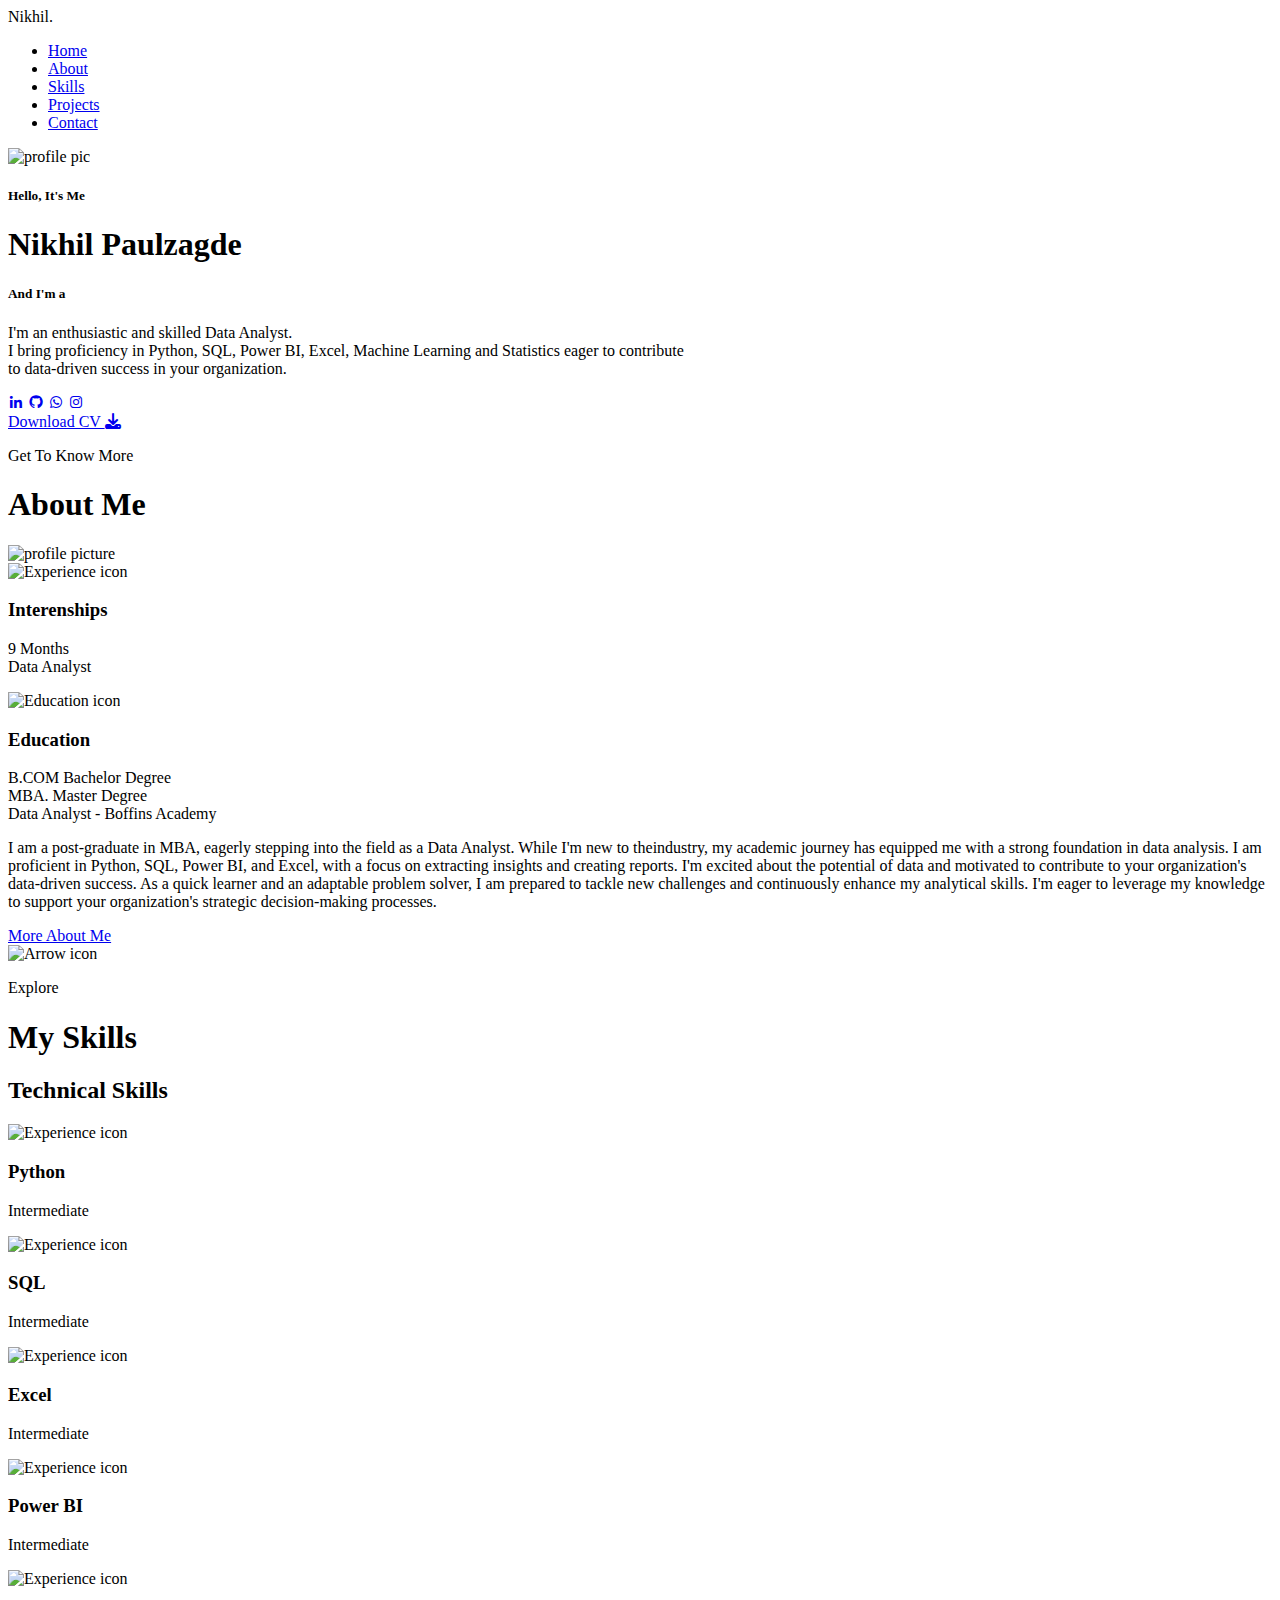
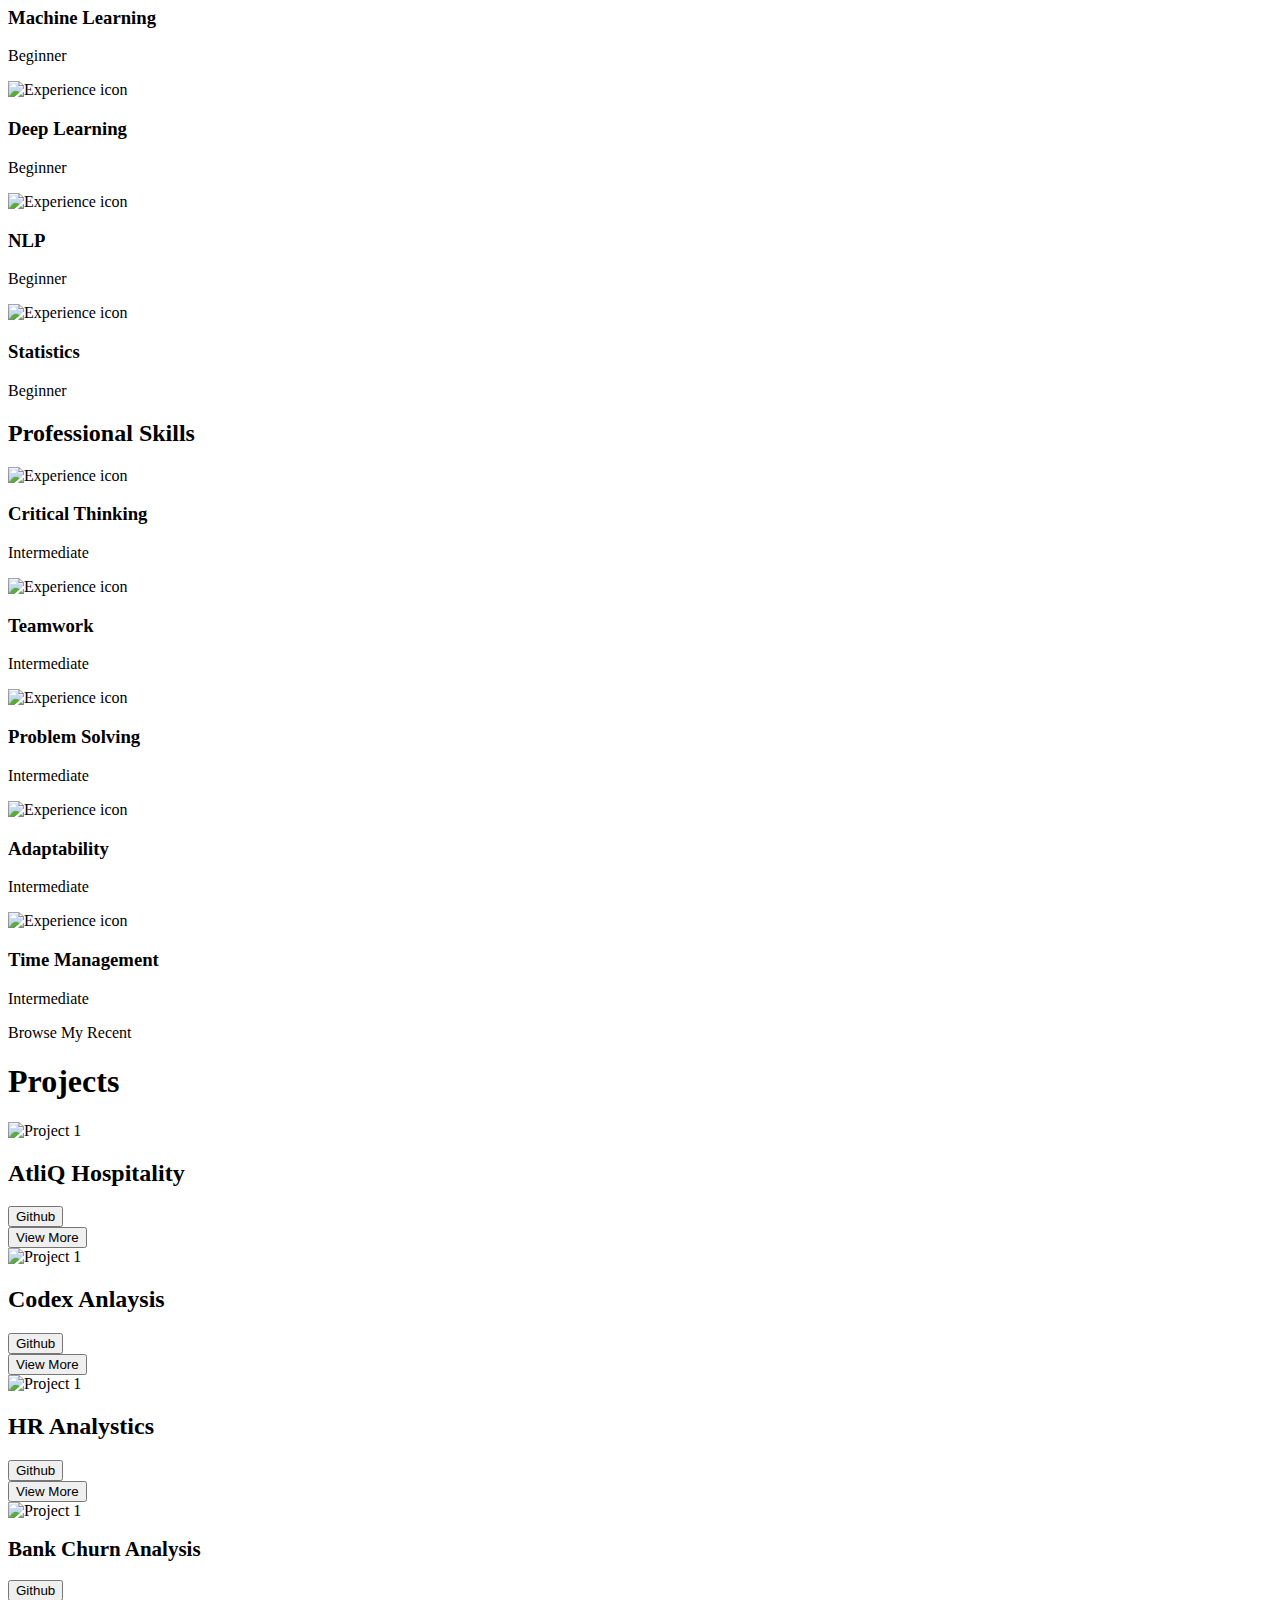
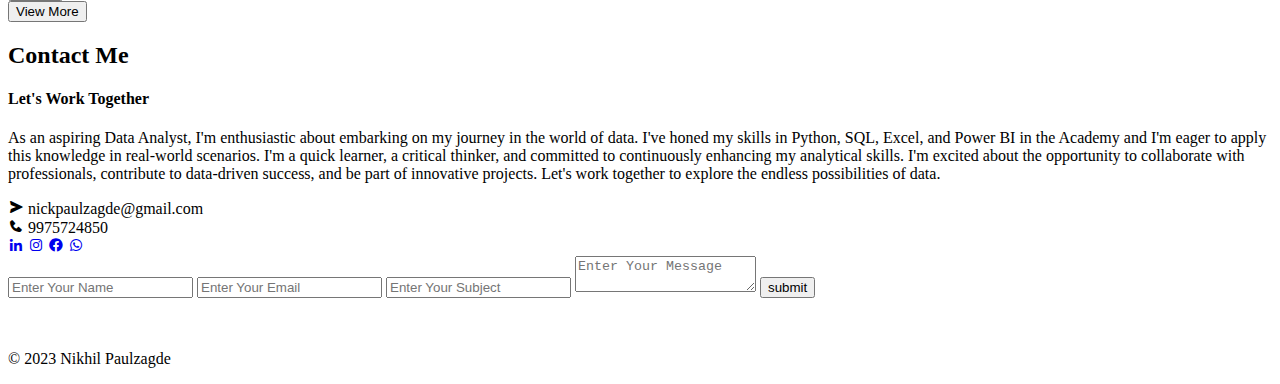
==== index.html @ 12d4e2b3 "html uploaded" ====
<!DOCTYPE html>
<html lang="en">

<head>
    <meta charset="UTF-8">
    <meta name="viewport" content="width=device-width, initial-scale=1.0">
    <title>Portfolio</title>
	
    <link rel="stylesheet" type="text/css" href="asset/css/test1.css">
    <link href='https://unpkg.com/boxicons@2.1.4/css/boxicons.min.css' rel='stylesheet'>
    <script src="https://unpkg.com/typed.js@2.0.16/dist/typed.umd.js"></script>

    <link rel="stylesheet" href="https://cdnjs.cloudflare.com/ajax/libs/font-awesome/6.1.14444/css/font-awesome.min.css">
    <link rel="stylesheet"
        href="https://cdnjs.cloudflare.com/ajax/libs/font-awesome/6.1.14444/css/font-awesome.min.css">

    <link rel="stylesheet" href="https://cdnjs.cloudflare.com/ajax/libs/font-awesome/6.4.2/css/all.min.css">
</head>

<body>
    <div class="header-1">
        <div class="head">

            <header>
                <div class="logo">
                    <div class="logo-text">Nikhil.</div>
                </div>
                <nav>
                    
                    <ul class="nav" id="toggleButton">
                        <li><a href="#home" style="--i:1" class="active">Home</a></li>
                        <li><a href="#about" style="--i:2">About</a></li>
                        <li><a href="#experience" style="--i:3">Skills</a></li>
                        <li><a href="#projects" style="--i:4">Projects</a></li>
                        <li><a href="#contact" style="--i:5">Contact</a></li>
                    </ul>
                </nav>
            </header>
            <div class="container" id="home">
                <div class="hero-pic">
                    <img src="asset/images/my_image.jpg" alt="profile pic">
                </div>
                <div class="home-content">
                    <h5>Hello, It's Me</h5>
                    <h1>Nikhil Paulzagde</h1>
                    <h5>And I'm a <span class="text"></span></h5>
                    <p>I'm an enthusiastic and skilled Data Analyst.<br>
                        I bring proficiency in Python, SQL, Power BI, Excel, Machine Learning and Statistics eager to
                        contribute
                        <br>
                        to data-driven success in your organization.
                    </p>

                    <div class="home-sci">
                        <a href="https://www.linkedin.com/in/nikhil-paulzagde-4967181a2/" style="--i:6"><i
                                class='bx bxl-linkedin'></i></a>
                        <a href="https://github.com/NikhilPaulzagde" style="--i:7"><i class='bx bxl-github'></i></a>
                        <a href="https://wa.me/+919975724850" target="_blank" style="--i:8"><i
                                class='bx bxl-whatsapp'></i></a>
                        <a href="https://instagram.com/_nickk_paul?igshid=OGQ5ZDc2ODk2ZA==" style="--i:9"><i
                                class='bx bxl-instagram'></i></a>

                    </div>
                    <div class="btn-group">


                        <a href="asset/cv.pdf" download class="btn-box">Download CV
                            <i class="fa fa-download"></i>
                        </a>


                    </div>
                </div>
            </div>

        </div>
        <section id="about">
            <p class="section-p1">Get To Know More</p>
            <h1 class="sub-title">About <span>Me</span></h1>
            <div class="section-container">
                <div class="section_pic-container">
                    <img src="asset/images/my_image.jpg" alt="profile picture"
                        class="about-pic" />
                </div>
                <div class="about-detail-container">
                    <div class="about-container">
                        <div class="detail-container">
                            <img src="asset/images/icons/internship.png" alt="Experience icon"
                                class="icon" />
                            <h3>Interenships</h3>
                            <p>9 Months <br> Data Analyst</p>
                        </div>
                        <div class="detail-container">
                            <img src="asset/images/icons/education.png" alt="Education icon"
                                class="icon">
                            <h3>Education</h3>
                            <p>B.COM Bachelor Degree <br>MBA. Master Degree <br>Data Analyst - Boffins Academy</p>
                        </div>
                    </div>
    
                    <div class="about-text">
                        <p>I am a post-graduate in MBA, eagerly stepping into the field as a Data Analyst. While I'm new to
                            theindustry, my academic journey has equipped me with a strong foundation in data analysis. I am
                            proficient in Python, SQL, Power BI, and Excel, with a focus on extracting insights and creating
                            reports. I'm excited about the potential of data and motivated to contribute to your
                            organization's
                            data-driven success. As a quick learner and an adaptable problem solver, I am prepared to tackle
                            new challenges and continuously enhance my analytical skills. I'm eager to leverage my knowledge
                            to support your organization's strategic decision-making processes.</p>
    
                    </div>
    
                    <div class="btn-group">
                        <a href="about.html" class="btn-box">More About Me</a>
                    </div>
    
    
                </div>
            </div>
    
            <img src="" alt="Arrow icon" class="icon arrow" onclick="loction.href='./#experience'">
        </section>
    
    
        <section id="experience">
            <p class="section-p1">Explore </p>
            <h1 class="sub-title">My <span>Skills</span></h1>
            <div class="experience-detail-container">
                <div class="about-container">
                    <div class="detail-container">
                        <h2 class="experience-sub-title">Technical Skills</h2>
                        <div class="article-container">
                            
                            <article>
                                <img src="asset/images/icons/python.png" alt="Experience icon"
                                    class="icon">
                                <div>
                                    <h3>Python</h3>
                                    <p>Intermediate</p>
                                </div>
                            </article>
                            <article>
                                <img src="asset/images/icons/SQL.png" alt="Experience icon"
                                    class="icon">
                                <div>
                                    <h3>SQL</h3>
                                    <p>Intermediate</p>
                                </div>
                            </article>
                            <article>
                                <img src="asset/images/icons/Excel.png" alt="Experience icon"
                                    class="icon">
                                <div>
                                    <h3>Excel</h3>
                                    <p>Intermediate</p>
                                </div>
                            </article>
                            <article>
                                <img src="asset/images/icons/power.png" alt="Experience icon"
                                    class="icon">
                                <div>
                                    <h3>Power BI</h3>
                                    <p>Intermediate</p>
                                </div>
                            </article>
                            <article>
                                <img src="asset/images/icons/ML.png" alt="Experience icon"
                                    class="icon">
                                <div>
                                    <h3>Machine Learning</h3>
                                    <p>Beginner</p>
                                </div>
                            </article>
                            <article>
                                <img src="asset/images/icons/DL.png" alt="Experience icon"
                                    class="icon">
                                <div>
                                    <h3>Deep Learning</h3>
                                    <p>Beginner</p>
                                </div>
                            </article>
                            <article>
                                <img src="asset/images/icons/NLP.png" alt="Experience icon"
                                    class="icon">
                                <div>
                                    <h3>NLP</h3>
                                    <p>Beginner</p>
                                </div>
                            </article>
                            <article>
                                <img src="asset/images/icons/stat.png" alt="Experience icon"
                                    class="icon">
                                <div>
                                    <h3>Statistics</h3>
                                    <p>Beginner</p>
                                </div>
                            </article>
    
    
                        </div>
                    </div>
                    <div class="detail-container">
                        <h2 class="experience-sub-title">Professional Skills</h2>
                        <div class="article-container">
    
                            <article>
                                <img src="asset/images/icons/check.png" alt="Experience icon"
                                    class="icon">
                                <div>
                                     <h3>Critical Thinking</h3>
                                    <p>Intermediate</p>
                                </div>
                            </article>
                            <article>
                                <img src="asset/images/icons/check.png" alt="Experience icon"
                                    class="icon">
                                <div>
                                    <h3>Teamwork</h3>
                                    <p>Intermediate</p>
                                </div>
                            </article>
                            <article>
                                <img src="asset/images/icons/check.png" alt="Experience icon"
                                    class="icon">
                                <div>
                                    <h3>Problem Solving</h3>
                                    <p>Intermediate</p>
                                </div>
                            </article>
                            <article>
                                <img src="asset/images/icons/check.png" alt="Experience icon"
                                    class="icon">
                                <div>
                                    <h3>Adaptability</h3>
                                    <p>Intermediate</p>
                                </div>
                            </article>
                            <article>
                                <img src="asset/images/icons/check.png" alt="Experience icon"
                                    class="icon">
                                <div>
                                    <h3>Time Management</h3>
                                    <p>Intermediate</p>
                                </div>
                            </article>
    
    
                        </div>
    
                    </div>
                </div>
            </div>
        </section>
    
     
    
        <section id="projects">
            <p class="section-p1">Browse My Recent</p>
            <h1 class="sub-title"><span>Projects</span></h1>
            <div class="experience-detail-container1">
                <div class="about-container">
    
                    <div class="detail-container color-container">
                        <div class="about-detail-container">
                            <img src="asset/images/Project/logos/Project 1 logo.PNG" alt="Project 1"
                                class="project-img" />
                        </div>
                        <h2 class="experience-sub-title project-title">AtliQ Hospitality</h2>
                        <div class="btn-contanier">
                            <button class="btn btn-color-2 btn-box1"
                                onclick="location.href='https://github.com/NikhilPaulzagde/Data-Analyst-projects/tree/main/Power%20BI%20Project/AtliQ%20Hospitality'">Github</button><br>
                            <button class="btn btn-color-2 btn-box1" onclick="location.href='project.html'">View
                                More</button>
                        </div>
                    </div>
    
                    <div class="detail-container color-container">
                        <div class="about-detail-container">
                            <img src="asset/images/Project/logos/codex logo.PNG" alt="Project 1"
                                class="project-img" />
                        </div>
                        <h2 class="experience-sub-title project-title">Codex Anlaysis</h2>
                        <div class="btn-contanier">
                            <button class="btn btn-color-2 btn-box1"
                                onclick="location.href='https://github.com/NikhilPaulzagde/Data-Analyst-projects/tree/main/Power%20BI%20Project/Codex%20Energy%20Drink'">Github</button><br>
                            <button class="btn btn-color-2 btn-box1" onclick="location.href='project.html'">View
                                More</button>
                        </div>
                    </div>
                    <div class="detail-container color-container">
                        <div class="about-detail-container">
                            <img src="asset/images/Project/logos/HR logo.jpg" alt="Project 1"
                                class="project-img" />
                        </div>
                        <h2 class="experience-sub-title project-title">HR Analystics</h2>
                        <div class="btn-contanier">
                            <button class="btn btn-color-2 btn-box1"
                                onclick="location.href='https://github.com/NikhilPaulzagde/Data-Analyst-projects/tree/main/Power%20BI%20Project/HR%20Analytics'">Github</button><br>
                            <button class="btn btn-color-2 btn-box1" onclick="location.href='project.html'">View
                                More</button>
                        </div>
                    </div>
                    <div class="detail-container color-container">
                        <div class="about-detail-container">
                            <img src="asset/images/Project/logos/Bank churn logo.png" alt="Project 1"
                                class="project-img" />
                        </div>
                        <h2 class="experience-sub-title project-title" style="font-size: 21px;">Bank Churn Analysis</h2>
                        <div class="btn-contanier">
                            <button class="btn btn-color-2 btn-box1"
                                onclick="location.href='https://github.com/NikhilPaulzagde/Data-Analyst-projects/tree/main/Power%20BI%20Project/Bank%20Customer%20Churn%20Analysis'">Github</button><br>
                            <button class="btn btn-color-2 btn-box1" onclick="location.href='project.html'">View
                                More</button>
                        </div>
                    </div>
                    
    
                </div>
            </div>
            
    
        </section>
    
        <section class="contact" id="contact">
    
            <div class="contact-text">
                <h2>Contact <span>Me</span></h2>
                <h4>Let's Work Together</h4>
                <p> As an aspiring Data Analyst, I'm enthusiastic about embarking on my journey in the world of data. I've
                    honed my skills in Python, SQL, Excel, and Power BI in the Academy and I'm eager to apply this knowledge
                    in real-world scenarios. I'm a quick learner, a critical thinker, and committed to continuously
                    enhancing my analytical skills. I'm excited about the opportunity to collaborate with professionals,
                    contribute to data-driven success, and be part of innovative projects. Let's work together to explore
                    the endless possibilities of data.</p>
    
                <div class="contact-list">
                    <li><i class="bx bxs-send"></i> nickpaulzagde@gmail.com</li>
                    <li><i class="bx bxs-phone"></i> 9975724850</li>
                </div>
    
                <div class="contact-icons">
                    <a href="https://www.linkedin.com/in/nikhil-paulzagde-4967181a2/"><i class="bx bxl-linkedin"></i></a>
                    <a href="https://www.instagram.com/direct/t/_nickk_paul"><i class="bx bxl-instagram"></i></a>
                    <a href="https://www.facebook.com/npaulzagde"><i class="bx bxl-facebook-circle"></i></a>
                    <a href="https://wa.me/+919975724850" target="_blank" style="--i:8"><i class='bx bxl-whatsapp'></i></a>
    
                </div>
    
            </div>
    
    
    
    
    
            <div class="contact-form">
                <form action="https://formsubmit.co/nickpaulzagde@gmail.com" method="POST">
    
                    <input type="text" name="name" placeholder="Enter Your Name" required>
                    <input type="email" name="email" placeholder="Enter Your Email" required>
                    <input type="text" name="subject" placeholder="Enter Your Subject" required>
                    <textarea  name="message" col="50" row="10" placeholder="Enter Your Message" required></textarea>
                    <input type="hidden" name="_captcha" value="false">
    
                    <input type="submit" class="send" value="submit">
    
                </form>
    
            </div>
    
    
        </section> 
		<br>
		<br>
		
        <footer class="footer">
            <p>&copy; 2023 Nikhil Paulzagde</p>
        </footer>
    
    
        <script src="asset/js/main.js"></script>
        <script src="https://code.jquery.com/jquery-3.6.0.min.js"></script>
        <link rel="stylesheet" type="text/css" href="https://cdn.jsdelivr.net/npm/slick-carousel@1.8.1/slick/slick.css" />
        <script type="text/javascript" src="https://cdn.jsdelivr.net/npm/slick-carousel@1.8.1/slick/slick.min.js"></script>
    

        <script src="https://cdnjs.cloudflare.com/ajax/libs/typed.js/2.0.10/typed.js"></script>
        <script>


            document.addEventListener("DOMContentLoaded", function () {
                var toggleButton = document.querySelector("toggleButton");
                var navbar = document.getElementById("toggleButton");

                toggleButton.addEventListener("click", function () {
                    navbar.classList.toggle("active");
                });
            });




        </script>
</body>

</html>
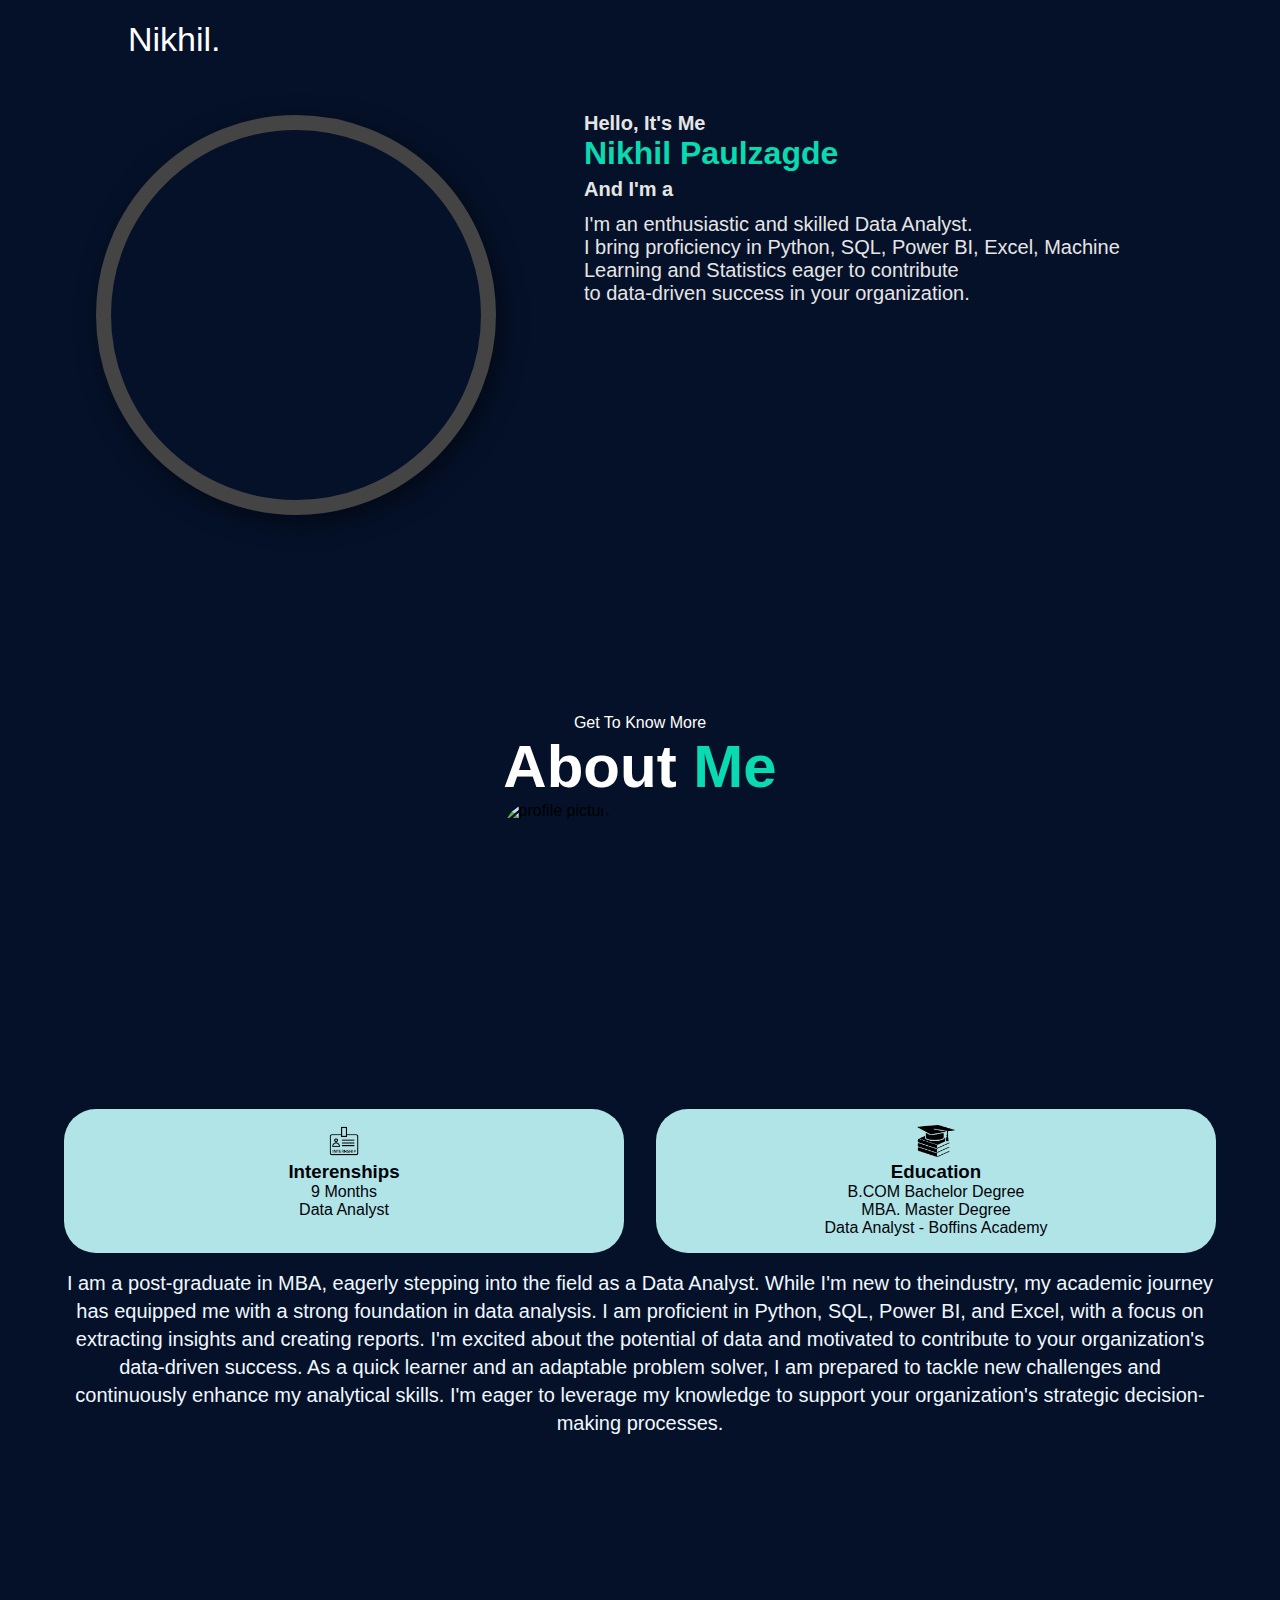
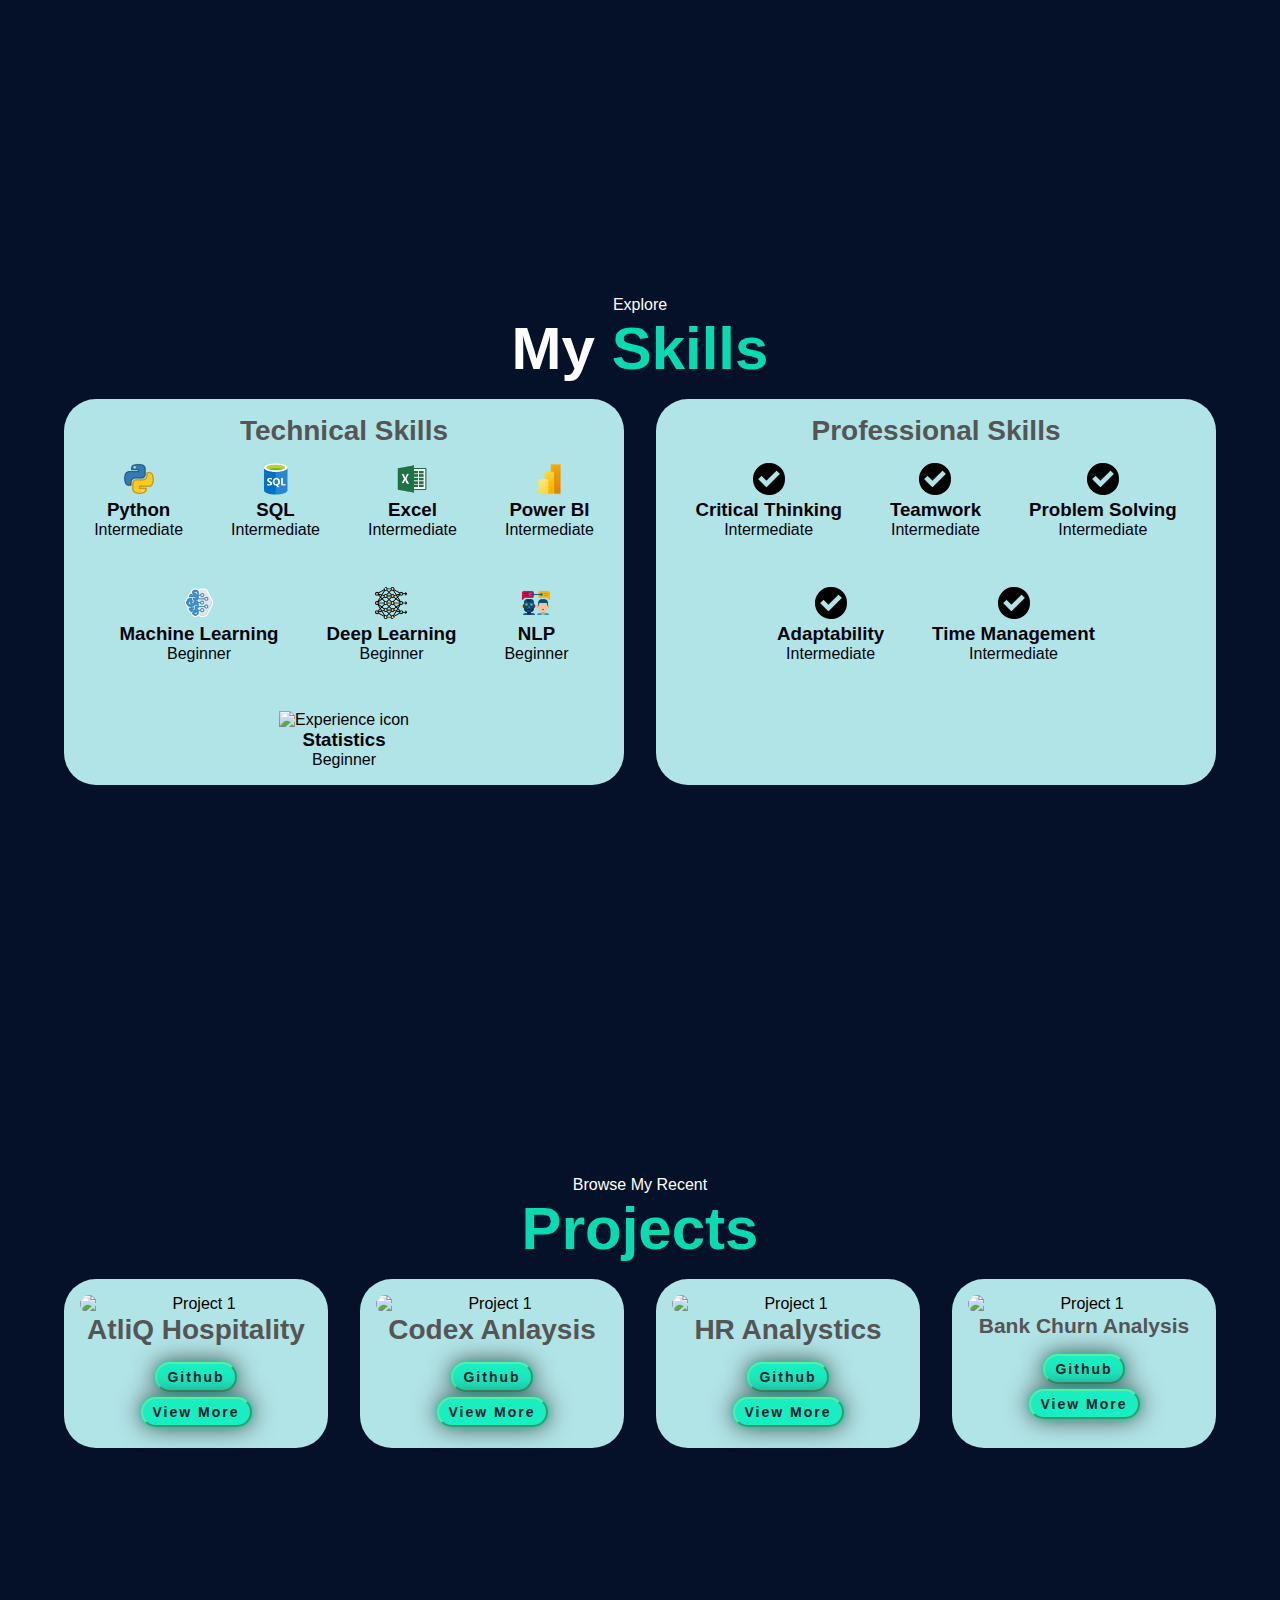
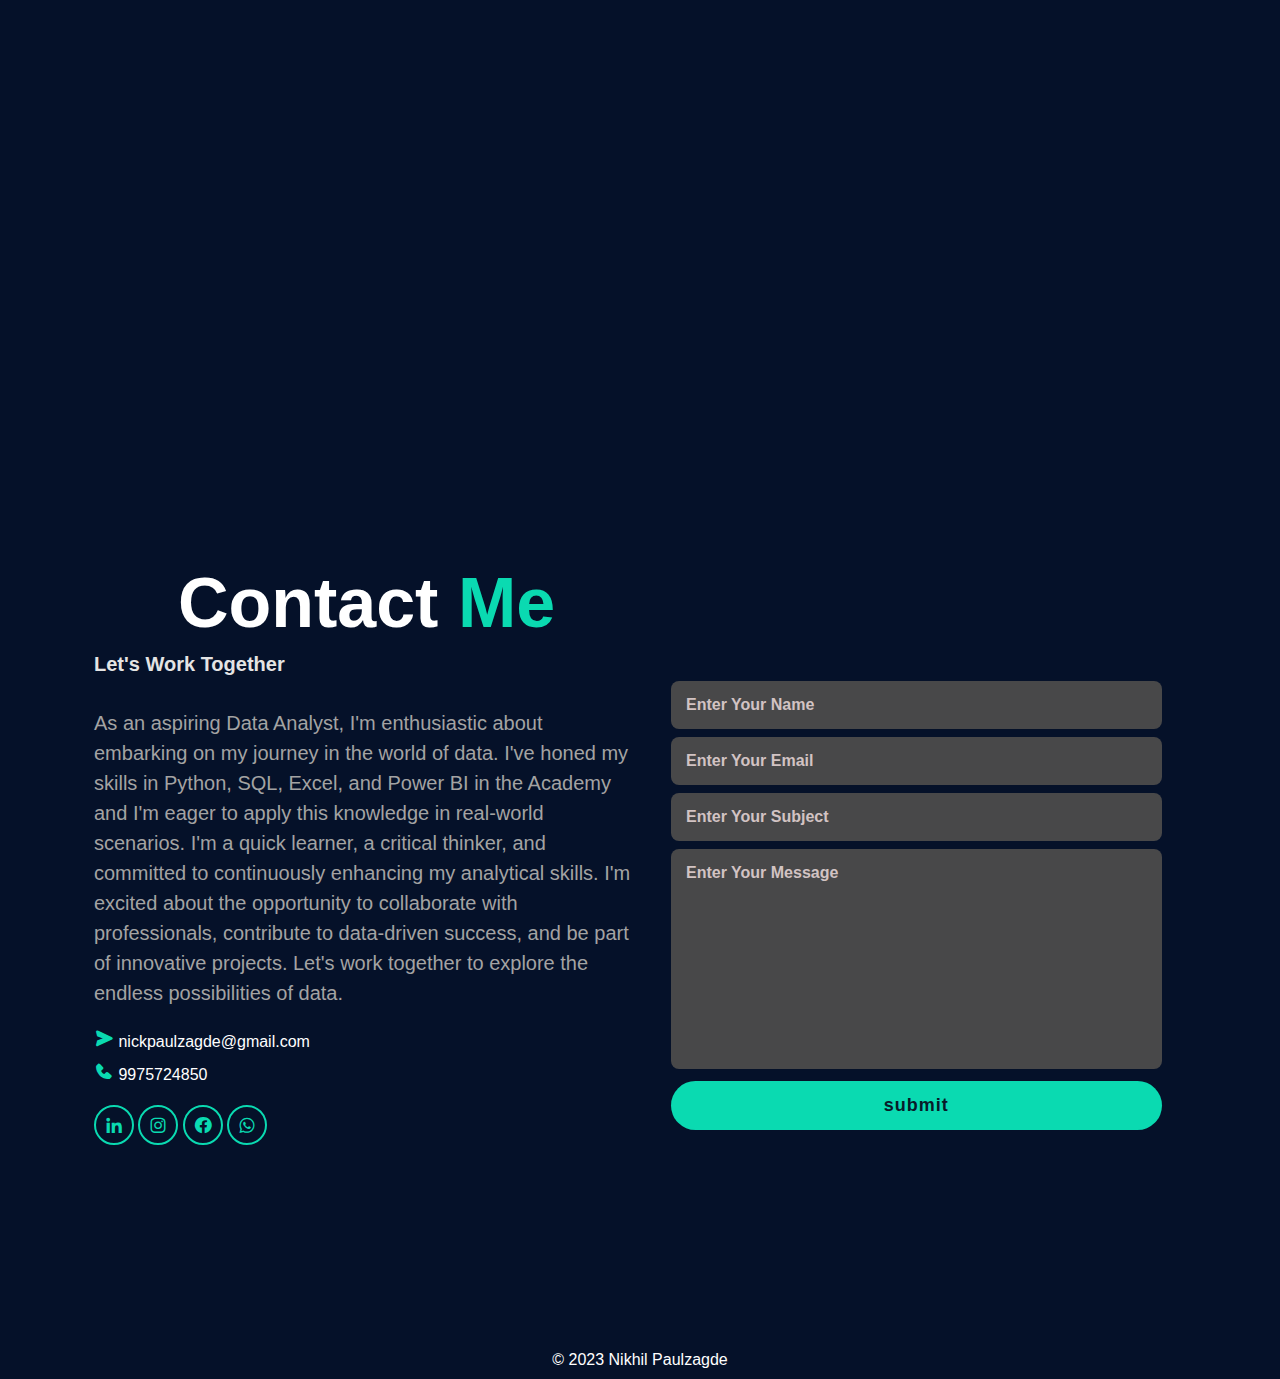
==== commit 14558e74: "Update index.html" ====
--- a/index.html
+++ b/index.html
@@ -262,7 +262,7 @@
     
                     <div class="detail-container color-container">
                         <div class="about-detail-container">
-                            <img src="asset/images/Project/logos/Project 1 logo.PNG" alt="Project 1"
+                            <img src="/asset/images/Project/logos/Project 1 logo.png" alt="Project 1"
                                 class="project-img" />
                         </div>
                         <h2 class="experience-sub-title project-title">AtliQ Hospitality</h2>
@@ -276,7 +276,7 @@
     
                     <div class="detail-container color-container">
                         <div class="about-detail-container">
-                            <img src="asset/images/Project/logos/codex logo.PNG" alt="Project 1"
+                            <img src="asset/images/Project/logos/codex logo.png" alt="Project 1"
                                 class="project-img" />
                         </div>
                         <h2 class="experience-sub-title project-title">Codex Anlaysis</h2>
@@ -402,4 +402,4 @@
         </script>
 </body>
 
-</html>+</html>
--- a/asset/css/test1.css
+++ b/asset/css/test1.css
@@ -0,0 +1,985 @@
+* {
+    box-sizing: border-box;
+    padding: 0;
+    margin: 0;
+    font-family: 'poppins', sans-serif;
+    text-decoration: none;
+}
+
+body {
+    overflow-x: hidden;
+}
+
+.header-1 {
+    width: 100%;
+    height: 100%;
+    min-height: 100vh;
+    background: #051129;
+}
+
+.head {
+    width: 1280px;
+    max-width: 95%;
+    margin: 0 auto;
+    padding: 0 20px;
+}
+
+header {
+    position: fixed;
+    top: 0;
+    left: 0;
+    width: 100%;
+    padding: 20px 10%;
+    background: #051129;
+    display: flex;
+    justify-content: space-between;
+    align-items: center;
+    z-index: 100;
+    margin-bottom: 40px;
+
+}
+
+.logo {
+    display: inline-flex;
+    justify-content: center;
+    align-items: center;
+}
+
+
+.logo .logo-text {
+    font-size: 34px;
+    font-weight: 500;
+    color: #fff;
+}
+
+nav .New {
+    width: 35px;
+    height: 35px;
+    position: absolute;
+    top: 45px;
+    right: 3%;
+    z-index: 5;
+    cursor: pointer;
+    display: none;
+}
+
+nav .New span {
+    display: block;
+    background-color: #007ced;
+    margin: 5px 0;
+    width: 100%;
+    height: 3px;
+    transition: 0.3s;
+    transition-property: transform, opacity;
+}
+
+nav .nav {
+    list-style-type: none;
+    font-size: 26px;
+    
+}
+
+nav .nav li {
+    display: inline-block;
+}
+
+nav .nav li a {
+    margin-right: 0.75rem;
+    display: inline-block;
+    font-size: 25px;
+    color: #fff;
+    text-decoration: none;
+    font-weight: 600;
+    margin-left: 15px;
+    transition: .3s;
+    opacity: 0;
+    animation: slideTop .5s ease forwards;
+    animation-delay: calc(.2s * var(--i));
+    font-family: 'Helvetica', sans-serif;
+
+}
+
+nav .nav li a:hover {
+    color: rgb(10, 218, 177);
+}
+
+
+.container {
+    display: flex;
+    justify-content: space-around;
+    align-items: center;
+    padding-top: 7rem;
+    margin-bottom: 100px;
+}
+
+.container .hero-pic {
+    width: 400px;
+    height: 400px;
+    border-radius: 50%;
+    overflow: hidden;
+    border: 15px solid #444;
+    box-shadow: 5px 7px 25px rgba(0, 0, 0, 0.5);
+    transition: trasform 0.5s ease-in;
+
+}
+
+.container .hero-pic:hover {
+    transform: scale(1.2);
+    /* Add a scaling effect on hover */
+}
+
+.hero-pic img {
+    height: 100%;
+    width: 100%;
+}
+
+
+
+.home-content {
+    max-width: 600px;
+    display: flex;
+    flex-direction: column;
+    text-align: left;
+}
+
+.home-content h5 {
+    color: #e5e5e5;
+    font-size: 20px;
+}
+
+.home-content h5 span {
+    color: rgb(10, 218, 177);
+    font-size: 26px;
+}
+
+.home-content h1 {
+    color: rgb(10, 218, 177);
+}
+
+.home-content p {
+    color: #e5e5e5;
+    font-size: 20px;
+}
+
+.home-content h5:nth-of-type(2) {
+    margin: 10px 0;
+    align-items: slideTop 1s ease forwards;
+    animation-delay: .7s;
+    margin-top: 0;
+
+}
+
+.home-sci a {
+    display: inline-flex;
+    justify-content: center;
+    align-items: center;
+    width: 40px;
+    height: 40px;
+    background: transparent;
+    border: 2px solid rgb(10, 218, 177);
+    border-radius: 50%;
+    font-size: 20px;
+    color: rgb(10, 218, 177);
+    text-decoration: none;
+    transition: .5s ease;
+      opacity: 0; 
+     animation: slideLeft 1s ease forwards;
+    animation-delay: calc(.2s * var(--i));  
+    margin: 30px 15px 30px 0;
+
+}
+
+.home-content .home-sci a:hover {
+    background: rgb(10, 218, 177);
+    color: #081b29;
+    box-shadow: 0 0 20px rgb(10, 218, 177);
+    transform: rotate(360deg);
+}
+
+.btn-group {
+    margin: 35px;
+}
+
+.btn.active {
+    border-color: rgb(10, 218, 177);
+}
+
+.btn-box {
+    display: inline-block;
+    padding: 12px 20px;
+    background: rgb(10, 218, 177);
+    border-radius: 40px;
+    font-size: 16px;
+    color: #081b29;
+    letter-spacing: 1px;
+    text-decoration: none;
+    font-weight: 600;
+    margin-right: 10px;
+    opacity: 0;
+    animation: slideTop 1s ease forwards;
+    animation-delay: 2s;
+    box-shadow: 0 0 5px rgb(10, 218, 177),
+        0 0 25px rgb(10, 218, 177);
+
+
+
+}
+
+.btn-box:hover {
+    box-shadow: 0 0 5px rgb(10, 218, 177),
+        0 0 25px rgb(10, 218, 177), 0 0 50px rgb(10, 218, 177),
+        0 0 100px rgb(10, 218, 177), 0 0 200px rgb(10, 218, 177);
+}
+
+@media (max-width:930px) {
+    nav .New {
+        display: initial;
+    }
+
+    .click {
+        top: 45px;
+
+    }
+
+    .click span {
+        position: absolute;
+        margin-top: 12px;
+
+    }
+
+    .click span:first-child {
+        transform: rotate(-45deg);
+    }
+
+    .click span:nth-child(2) {
+        opacity: 0;
+        margin: 0;
+    }
+
+    .click span:last-child(2) {
+        transform: rotate(45deg);
+        top: 0;
+    }
+
+    nav .nav {
+        position: absolute;
+        top: 110px;
+        right: -100%;
+        bottom: 0;
+        width: 60%;
+        height: 100vh;
+        background-color: #222;
+        z-index: 3;
+        box-shadow: 5px 13px 30px rgba(0, 0, 0, 0.1);
+        transition: 0.5s;
+        padding: 25px 0px;
+
+    }
+
+    nav .nav li {
+        display: block;
+
+    }
+
+    nav .nav li a {
+        display: block;
+        margin-bottom: 15px;
+        text-align: center;
+    }
+}
+
+
+
+.sub-title {
+    margin-top: 0;
+    text-align: center;
+    font-size: 60px;
+    padding-bottom: 30px;
+    color: #fff;
+    margin-bottom: 0px;
+}
+
+.sub-title span {
+    color: rgb(10, 218, 177);
+}
+
+section {
+    padding-top: 4vh;
+    height: 98vh;
+    margin: 0 10rem;
+    box-sizing: border-box;
+    min-height: fit-content;
+}
+
+
+.section-container {
+    display: flex;
+
+}
+
+#profile {
+    display: flex;
+    justify-content: center;
+    gap: 5rem;
+    height: 80vh;
+}
+
+.section_pic-container {
+    display: flex;
+    height: 400px;
+    width: 400px;
+    margin: auto 0;
+}
+
+.section__text {
+    align-self: center;
+    text-align: center;
+
+}
+
+.section__text p {
+    font-size: 600;
+}
+
+
+.section-p1 {
+    padding-top: 1rem;
+    margin-top: 45px;
+    text-align: center;
+    color: #fff;
+    margin-bottom: 0px;
+
+}
+
+.section__text__p2 {
+    font-size: 1.72rem;
+    margin-bottom: 1rem;
+}
+
+.title {
+    font-size: 3rem;
+    text-align: center;
+}
+
+#socials-container {
+    display: flex;
+    justify-content: center;
+    margin-top: 1rem;
+    gap: 1rem;
+}
+
+.icon {
+    cursor: pointer;
+    height: 2rem;
+}
+
+#about {
+    position: relative;
+    margin-bottom: 300px;
+}
+#about h1{
+	padding-bottom:1px;
+}
+.about-container {
+    gap: 2rem;
+    margin-bottom: 1rem;
+    margin-top: 1rem;
+    
+}
+
+.about-detail-container {
+    justify-content: center;
+    flex-direction: column;
+    margin-bottom: 1px;
+
+}
+
+.about-container,
+.about-detail-container {
+    display: flex;
+
+}
+
+.about-pic {
+    border-radius: 2rem;
+	
+}
+
+.about-text p {
+    color: aliceblue;
+    font-size: 20px;
+    line-height: 1.4;
+	text-align:Center;
+    margin-bottom: 2px;
+}
+
+.arrow {
+    position: absolute;
+    right: -5rem;
+    bottom: 2.5rem;
+    margin-bottom: 10px;
+}
+
+.detail-container {
+    padding: 1rem;
+    flex: 1;
+	margin-top:0px;
+    background: white;
+    border-radius: 2rem;
+    border-color: rgb(10, 218, 177);
+    text-align: center;
+    background-color: rgb(177, 228, 231);
+}
+
+.detail-container h3 {
+    color: #000309;
+
+}
+
+.detail-container p {
+    color: #000309;
+}
+
+.section-container {
+    gap: 4rem;
+    height: 50%;
+	
+}
+
+.section_pic-container {
+    height: 300px;
+    width: 300px;
+    margin: auto;
+}
+
+#experience,
+.experience-details-container {
+    margin-top: 2rem;
+    margin-bottom: 10px;
+
+
+}
+
+#profile,
+.section-container {
+    display: block;
+}
+
+.arrow {
+    display: none;
+}
+
+.section .section-container {
+    height: fit-content;
+}
+
+section {
+    margin: 0 5%;
+}
+
+.section_pic-container {
+    width: 275px;
+    height: 275px;
+    margin: 0 auto 2rem;
+}
+
+.about-container {
+    margin-top: 0;
+	
+
+}
+
+.experience-sub-title {
+    color: #000309;
+}
+
+#experience {
+	
+    position: relative;
+
+
+}
+
+#experience h1{
+	padding-bottom:1rem;
+}
+
+.experience-sub-title {
+    color: rgb(85, 85, 85);
+    font-weight: 600;
+    font-size: 1.75rem;
+    margin-bottom: 1rem;
+}
+
+.experience-detail-container {
+    display: grid;
+	margin: 0 auto;
+    grid-gap: 20px;
+    max-width: 1200px;
+    /* Adjust the maximum width as needed */
+    
+    margin-bottom: 20px;
+    /* Center the container horizontally */
+}
+
+.article-container {
+    display: flex;
+    flex-wrap: wrap;
+    gap: 3rem;
+    justify-content: center;
+    /* Center the articles within the container */
+    max-width: 600px;
+    /* Adjust the maximum width as needed */
+    margin: 0 auto;
+    /* Center the container horizontally */
+}
+
+.article {
+    display: flex;
+    width: 12rem;
+    align-items: center;
+    flex-direction: column;
+    gap: 0.5rem;
+    padding: 1rem;
+    /* Add padding to separate articles */
+}
+
+.article .icon {
+    cursor: pointer;
+}
+
+#projects {
+    position: relative;
+    margin-top: 0px;
+    margin-bottom:50px;
+	padding-top:1.5rem;
+
+}
+
+#projects .sub-title{
+	padding-bottom:1rem;
+}	
+
+
+.color-container {
+    border-color: rgb(163, 163, 253);
+    background: rgb(177, 228, 231);
+}
+
+.project-img {
+    border-radius: 2rem;
+    width: 100%;
+    height: 150%;
+}
+
+.btn-box1 {
+    display: inline-block;
+    padding: 5px 10px;
+    background: rgb(25, 238, 195);
+    border-radius: 40px;
+    font-size: 14px;
+    color: #081b29;
+    letter-spacing: 2px;
+    text-decoration: none;
+    font-weight: 600;
+    box-shadow: 0 0 5px rgb(10, 218, 177),
+        0 0 25px rgb(64, 69, 68);
+    margin-bottom: 5px;
+    border-color: #57eea7;
+}
+
+.btn-box1:hover {
+
+    box-shadow: 0 0 5px rgb(64, 69, 68),
+        0 0 25px rgb(10, 218, 177), 0 0 5px rgb(64, 69, 68),
+        0 0 100px rgb(10, 218, 177), 0 0 200px rgb(10, 218, 177);
+
+
+}
+
+.contact {
+    display: grid;
+    grid-template-columns: repeat(2, 1fr);
+    align-items: center;
+    gap: 2rem;
+    padding-left: 30px;
+    margin-top: 0px;
+	padding-bottom:6rem;
+}
+
+.contact-text h2 {
+    font-size: 70px;
+    line-height: 1;
+    text-align: center;
+    color: #fff;
+	margin-top:45px;
+}
+
+.contact-text h2 span {
+    color: rgb(10, 218, 177);
+}
+
+.contact-text h4 {
+    margin: 15px 0;
+    color: rgb(228, 228, 228);
+    font-size: 20px;
+    font-weight: 30px;
+    margin-bottom: 2rem;
+}
+
+.contact-text p {
+    color: rgb(163, 163, 163);
+    font-size: 20px;
+    line-height: 30px;
+    margin-bottom: 0;
+	
+}
+
+
+.contact-list {
+    color: #fff;
+    margin-top: 20px;
+    margin-bottom: 20px;
+
+}
+
+.contact-list li {
+    margin-bottom: 10px;
+    display: block;
+}
+
+.contact-list i {
+    display: inline-block;
+    color: rgb(10, 218, 177);
+    font-size: 20px;
+    font-weight: 600;
+
+}
+
+.contact-list li a:hover {
+    color: rgb(10, 218, 177);
+}
+
+.contact-icons a {
+    display: inline-flex;
+    justify-content: center;
+    align-items: center;
+    width: 40px;
+    height: 40px;
+    background: transparent;
+    border: 2px solid rgb(10, 218, 177);
+    border-radius: 50%;
+    font-size: 20px;
+    color: rgb(10, 218, 177);
+    text-decoration: none;
+    margin-top: 0.5px;
+	
+}
+
+.contact-icons a:hover {
+    background: rgb(10, 218, 177);
+    color: #081b29;
+    box-shadow: 0 0 20px rgb(10, 218, 177);
+    transform: rotate(360deg);
+}
+
+.contact-form form {
+    position: relative;
+    margin-top: 150px;
+
+}
+
+.contact-form form input,
+form textarea {
+    border: none;
+    outline: none;
+    width: 90%;
+    padding: 15px;
+    background: #484849;
+    color: #d2c3c3;
+    font-size: 1rem;
+    font-weight: 600;
+    margin-bottom: 0.5rem;
+    border-radius: 0.5rem;
+
+
+}
+
+.contact-form form input::placeholder,
+.contact-form form textarea::placeholder {
+    color: #d2c3c3;
+
+}
+
+.contact-form textarea {
+    resize: none;
+    height: 220px;
+}
+
+.contact-form form .send {
+    display: inline-block;
+    padding: 14px 60px;
+    background: rgb(10, 218, 177);
+    border-radius: 40px;
+    font-size: 18px;
+    color: #081b29;
+    letter-spacing: 1px;
+    text-decoration: none;
+    font-weight: 600;
+    box-shadow: 0 0 5px rgb(10, 218, 177),
+        0 0 25px rgb, (10, 218, 177);
+}
+
+.contact-form form .send:hover {
+    box-shadow: 0 0 5px rgb(10, 218, 177),
+        0 0 25px rgb(10, 218, 177),
+        0 0 50px rgb(10, 218, 177),
+        0 0 100px rgb(10, 218, 177),
+        0 0200px rgb(10, 218, 177);
+}
+
+footer {
+    color: #fff;
+    text-align: center;
+    padding: 10px;
+}
+
+
+
+
+
+@keyframes slideRight {
+    0% {
+        transform: translateX(-100px);
+        opacity: 0;
+    }
+
+    100% {
+        transform: translateX(0px);
+        opacity: 1;
+    }
+}
+
+@keyframes slideLeft {
+    0% {
+        transform: translateX(-100px);
+        opacity: 0;
+    }
+
+    100% {
+        transform: translateX(0px);
+        opacity: 1;
+    }
+}
+
+@keyframes slideTop {
+    0% {
+        transform: translateY(100px);
+        opacity: 0;
+    }
+
+    100% {
+        transform: translateY(0px);
+        opacity: 1;
+    }
+}
+
+@keyframes slideBottom {
+    0% {
+        transform: translateY(-100px);
+        opacity: 0;
+    }
+
+    100% {
+        transform: translateY(0px);
+        opacity: 1;
+    }
+}
+
+
+/* /* Default styles  */
+@media (max-width: 768px) {
+    .container {
+        flex-direction: column;
+        padding-top: 2rem;
+    }
+
+    .home-content {
+        padding: 40px 0px;
+    }
+
+    .header {
+        padding: 10px;
+        width: 100%;
+    }
+
+    body {
+        overflow: scroll;
+        background-color: #051129;
+    }
+    .head .nav  {
+        top: 100px;
+        text-align: left;
+        margin-right: 20000px;
+
+    }
+    
+
+    .container .hero-pic {
+        width: 250px;
+        height: 250px;
+        margin: 10px 0;
+    }
+
+    .home-content {
+        text-align: left;
+    }
+
+    .home-content h1 {
+        margin-top: 0px;
+    }
+
+    .home-content h3 {
+        font-size: 24px;
+    }
+
+    .home-content h3:nth-of-type(2) {
+        font-size: 24px;
+    }
+
+    .home-sci a {
+        width: 30px;
+        height: 30px;
+        margin: 10px 10px;
+    }
+    
+
+    #about .section-p1 {
+		
+        margin-top: 5px;
+    }
+
+    #experience .section-p1 {
+        margin-top: 580px;
+    }
+
+    #projects .section-p1 {
+        margin-top: 1300px;
+    }
+
+
+    .contact {
+        display: flex;
+        flex-direction: column;
+        align-items: left;
+        text-align: left;
+        margin-top: 1800px;
+
+    }
+    #contact .contact-text h2 {
+
+        font-size: 60px;
+        margin-bottom: 30px;
+
+    }
+
+    .contact-form form {
+        margin-top: 90px;
+    }
+
+    .footer {
+        margin-top: 900px;
+    }
+}
+
+
+
+/* 
+
+  
+@media screen and (max-width: 1400px) {
+    .about-container {
+        flex-wrap: wrap;
+    }
+}
+
+@media screen and (max-width: 1200px) {
+
+    #experience,
+    .experience-details-container {
+        margin-top: 2rem;
+    }
+
+    #profile,
+    .section-container {
+        display: block;
+    }
+
+    .arrow {
+        display: none;
+    }
+
+    .about {
+        margin-bottom: 0px;
+    }
+
+    section,
+    .section-container {
+        height: fit-content;
+        margin: 0 5%;
+    }
+
+    .section_pic-container {
+        width: 275px;
+        height: 275px;
+        margin: 0 auto 2rem;
+    }
+
+    .about-container {
+        margin-top: 0;
+    }
+}
+
+@media screen and (max-width: 930px) {
+    nav .New {
+        display: initial;
+    }
+
+    .click {
+        top: 45px;
+    }
+
+    .click span {
+        position: absolute;
+        margin-top: 12px;
+    }
+
+    .click span:first-child {
+        transform: rotate(-45deg);
+    }
+
+    .click span:nth-child(2) {
+        opacity: 0;
+        margin: 0;
+    }
+
+    .click span:last-child(2) {
+        transform: rotate(45deg);
+        top: 0;
+    }
+
+    nav .nav li a {
+        display: block;
+        margin-bottom: 15px;
+        text-align: center;
+    }
+}
+
+/* Media query for screens up to 768px */
+
+
+@media screen and (max-width: 1920px) {
+    .about-container {
+        flex-wrap: wrap;
+    }
+}
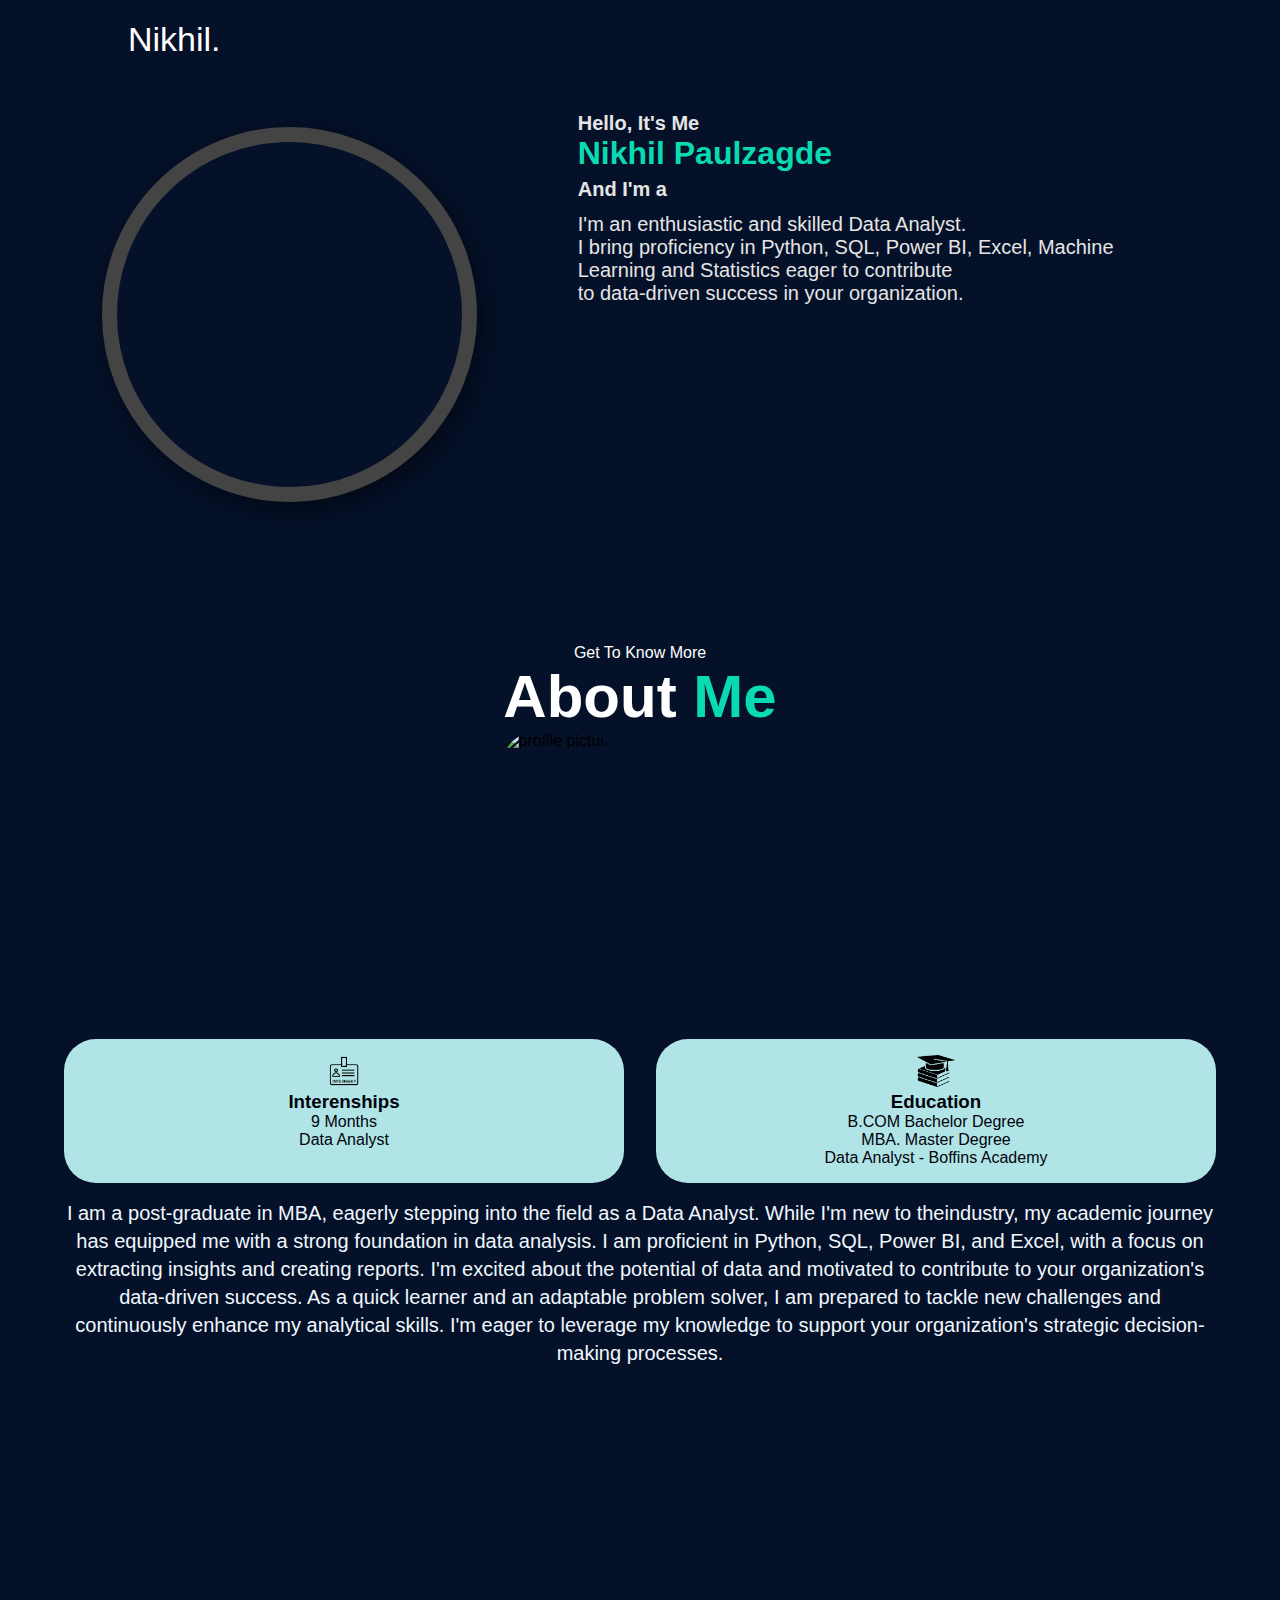
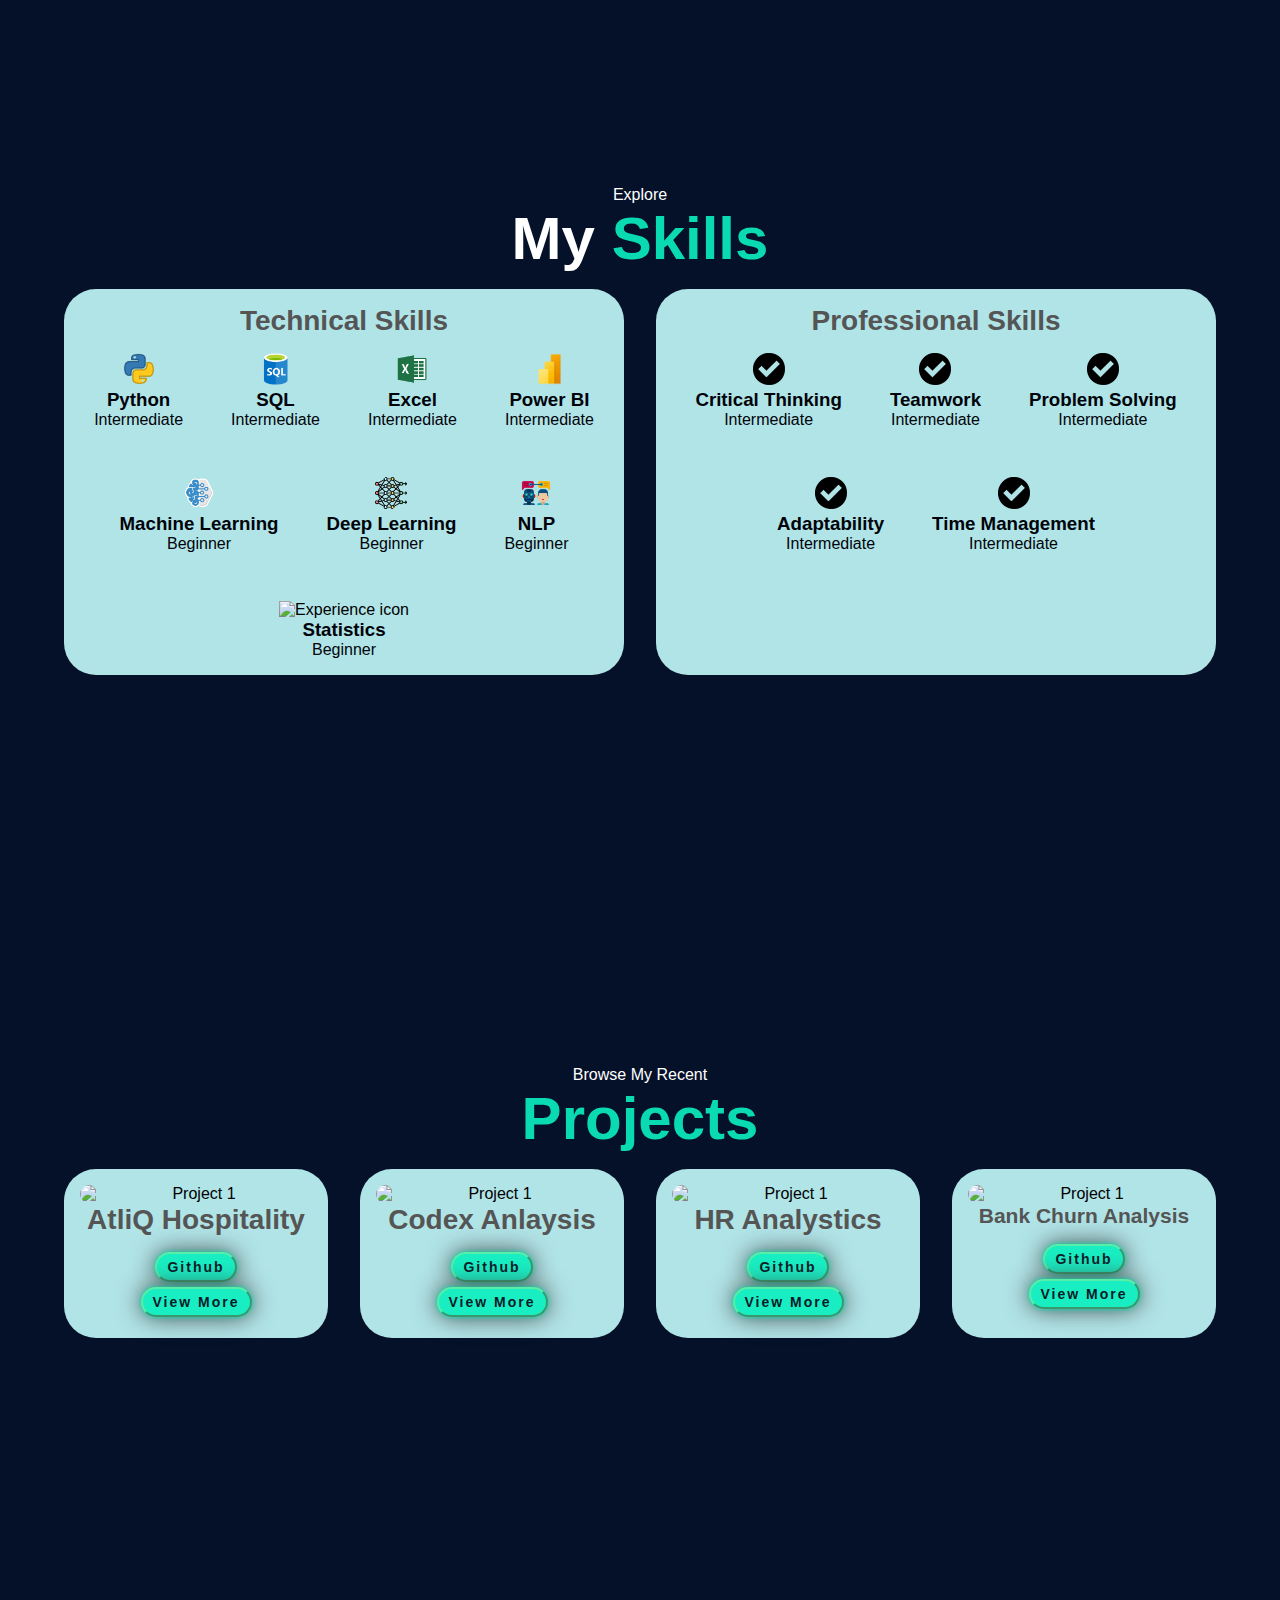
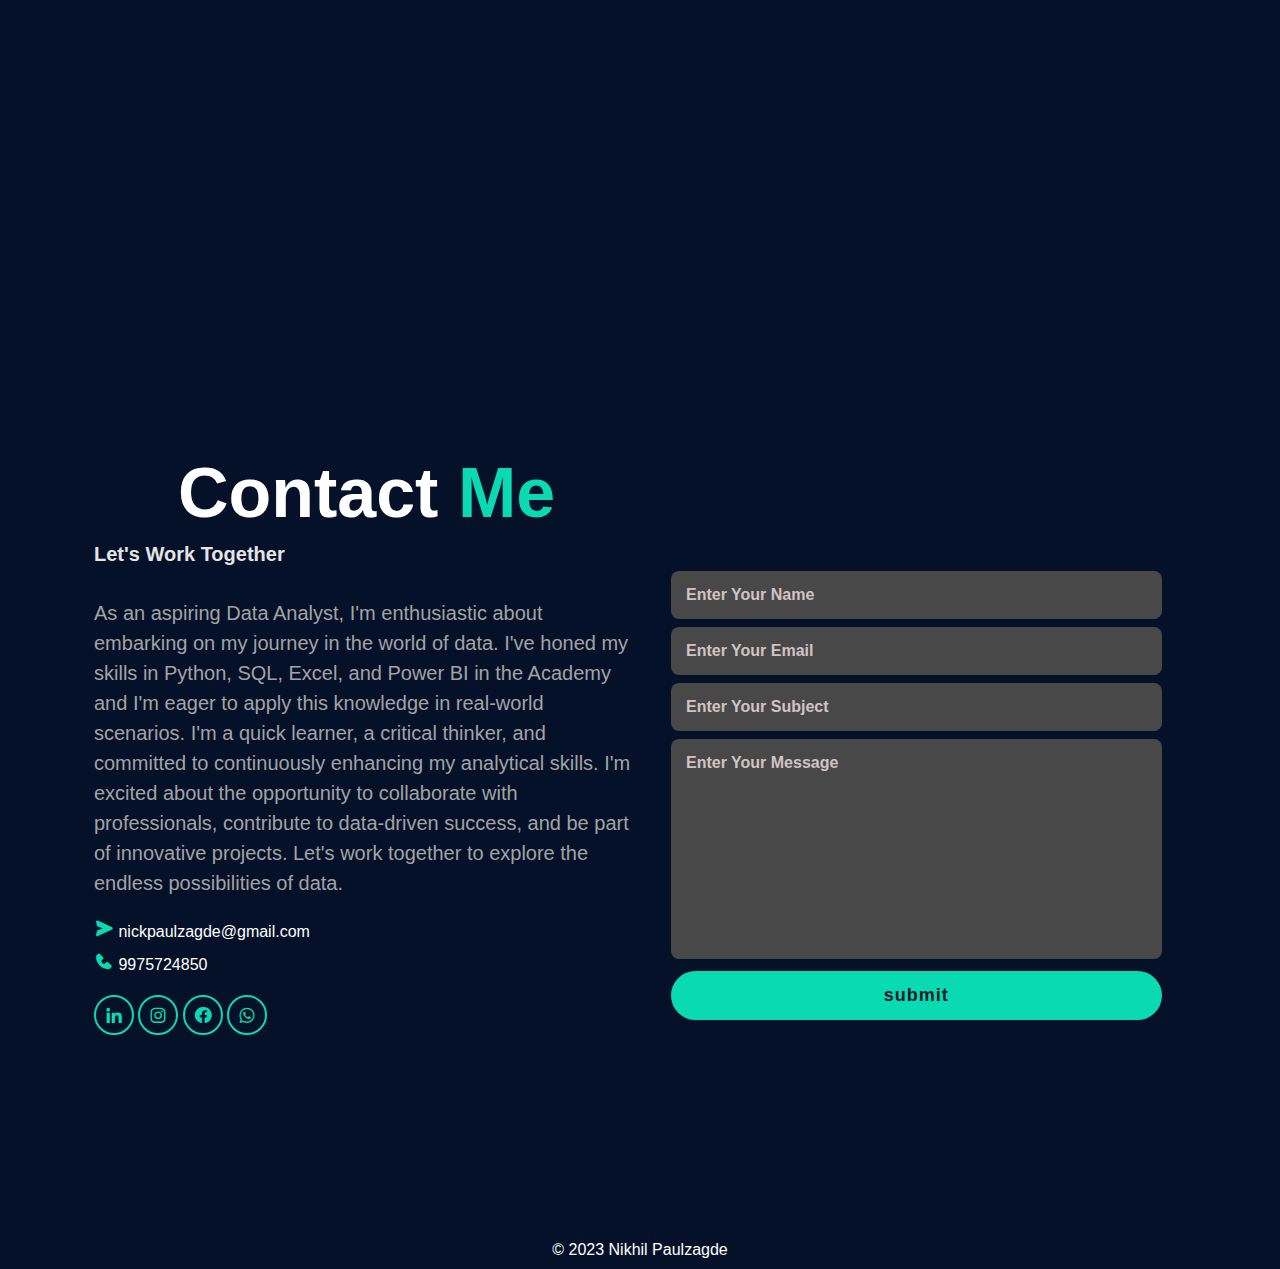
==== commit cad214f2: "Update index.html" ====
--- a/index.html
+++ b/index.html
@@ -262,7 +262,7 @@
     
                     <div class="detail-container color-container">
                         <div class="about-detail-container">
-                            <img src="/asset/images/Project/logos/Project 1 logo.png" alt="Project 1"
+                            <img src="asset/images/Project/logos/Project 1 logo.png" alt="Project 1"
                                 class="project-img" />
                         </div>
                         <h2 class="experience-sub-title project-title">AtliQ Hospitality</h2>
@@ -289,7 +289,7 @@
                     </div>
                     <div class="detail-container color-container">
                         <div class="about-detail-container">
-                            <img src="asset/images/Project/logos/HR logo.jpg" alt="Project 1"
+                            <img src="asset/images/Project/logos/HR Logo.jpg" alt="Project 1"
                                 class="project-img" />
                         </div>
                         <h2 class="experience-sub-title project-title">HR Analystics</h2>
@@ -353,7 +353,7 @@
     
     
             <div class="contact-form">
-                <form action="https://formsubmit.co/nickpaulzagde@gmail.com" method="POST">
+                <form action="https://formsubmit.co/4944ec5baae11af2c4b4d847beda5a9f" method="POST">
     
                     <input type="text" name="name" placeholder="Enter Your Name" required>
                     <input type="email" name="email" placeholder="Enter Your Email" required>
--- a/asset/css/test1.css
+++ b/asset/css/test1.css
@@ -109,12 +109,12 @@
     justify-content: space-around;
     align-items: center;
     padding-top: 7rem;
-    margin-bottom: 100px;
+    margin-bottom: 30px;
 }
 
 .container .hero-pic {
-    width: 400px;
-    height: 400px;
+    width: 375px;
+    height: 375px;
     border-radius: 50%;
     overflow: hidden;
     border: 15px solid #444;
@@ -375,7 +375,7 @@
 
 #about {
     position: relative;
-    margin-bottom: 300px;
+    margin-bottom: 260px;
 }
 #about h1{
 	padding-bottom:1px;
